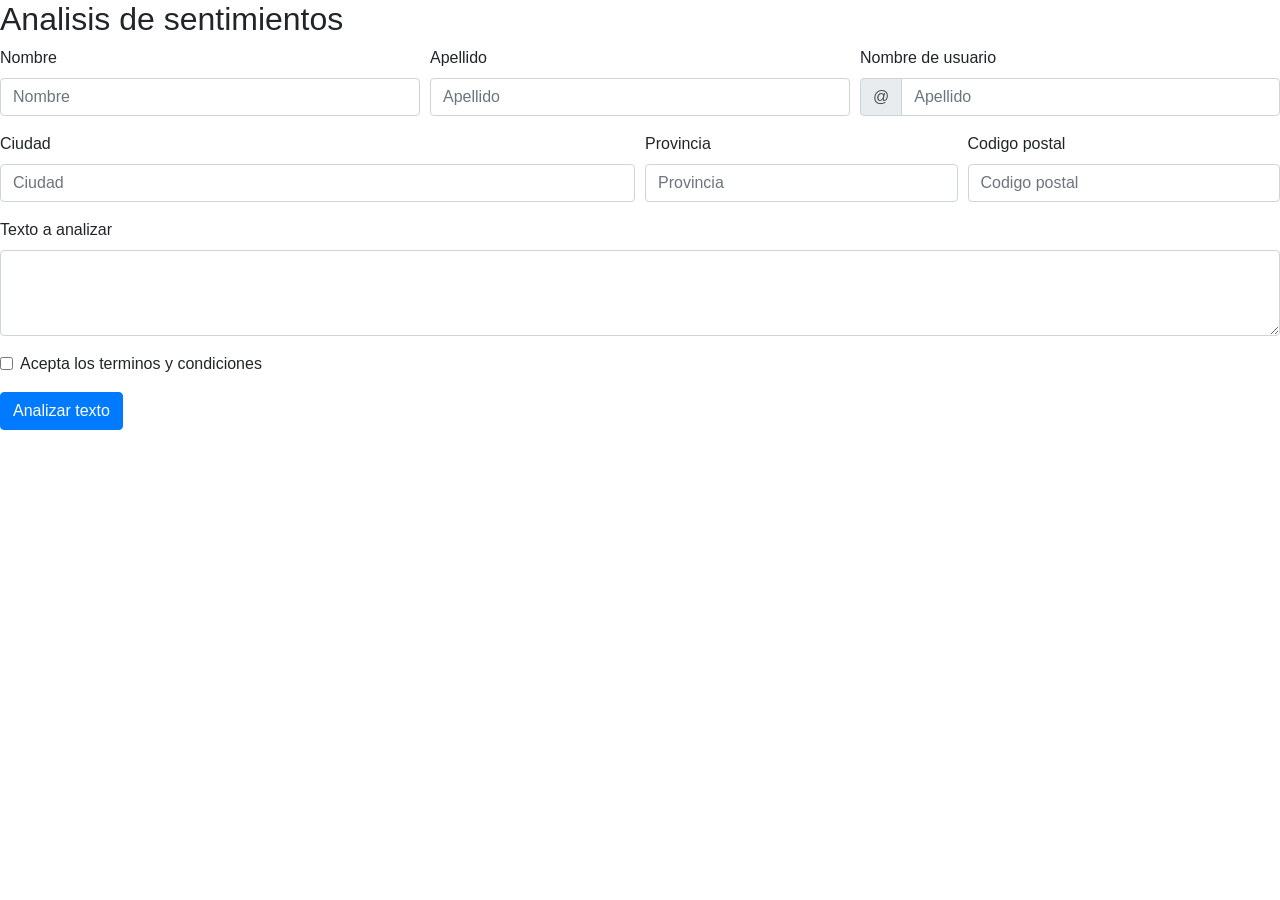
==== Java web application/Frontend/index.html @ 667a921d "[NEW] Aplicacion de java, frontend terminado" ====
<!DOCTYPE html>
<html lang="en">
  <head>
    <meta charset="UTF-8" />
    <meta name="viewport" content="width=device-width, initial-scale=1.0" />
    <link
      rel="stylesheet"
      href="https://stackpath.bootstrapcdn.com/bootstrap/4.5.2/css/bootstrap.min.css"
    />
    
    <link rel="stylesheet" href="./css/index.css" />
    <script type="module" src="./index.js"></script>
  </head>
  <body>
  </body>
</html>
---- Java web application/Frontend/css/index.css ----
.textAnalyzed{
    padding-top: 20px;
}
#txtResult{
    height: 170px;
}
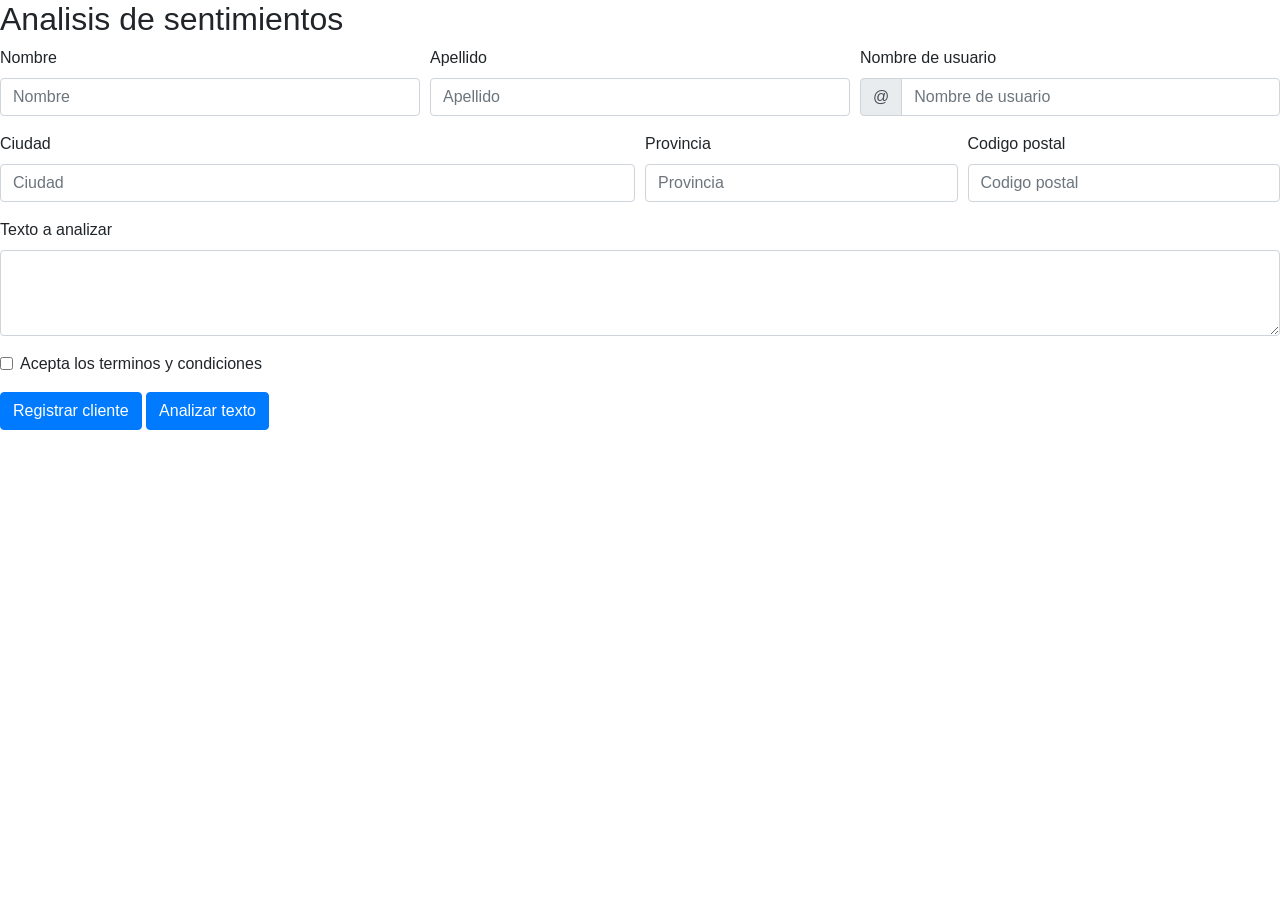
==== commit 4e26af7e: "[NEW] Controllers finished." ====
--- a/Java web application/Frontend/index.html
+++ b/Java web application/Frontend/index.html
@@ -7,10 +7,11 @@
       rel="stylesheet"
       href="https://stackpath.bootstrapcdn.com/bootstrap/4.5.2/css/bootstrap.min.css"
     />
-    
     <link rel="stylesheet" href="./css/index.css" />
     <script type="module" src="./index.js"></script>
   </head>
   <body>
+    <div class="divInscription"></div>
+    <div class="divRsult"></div>
   </body>
 </html>
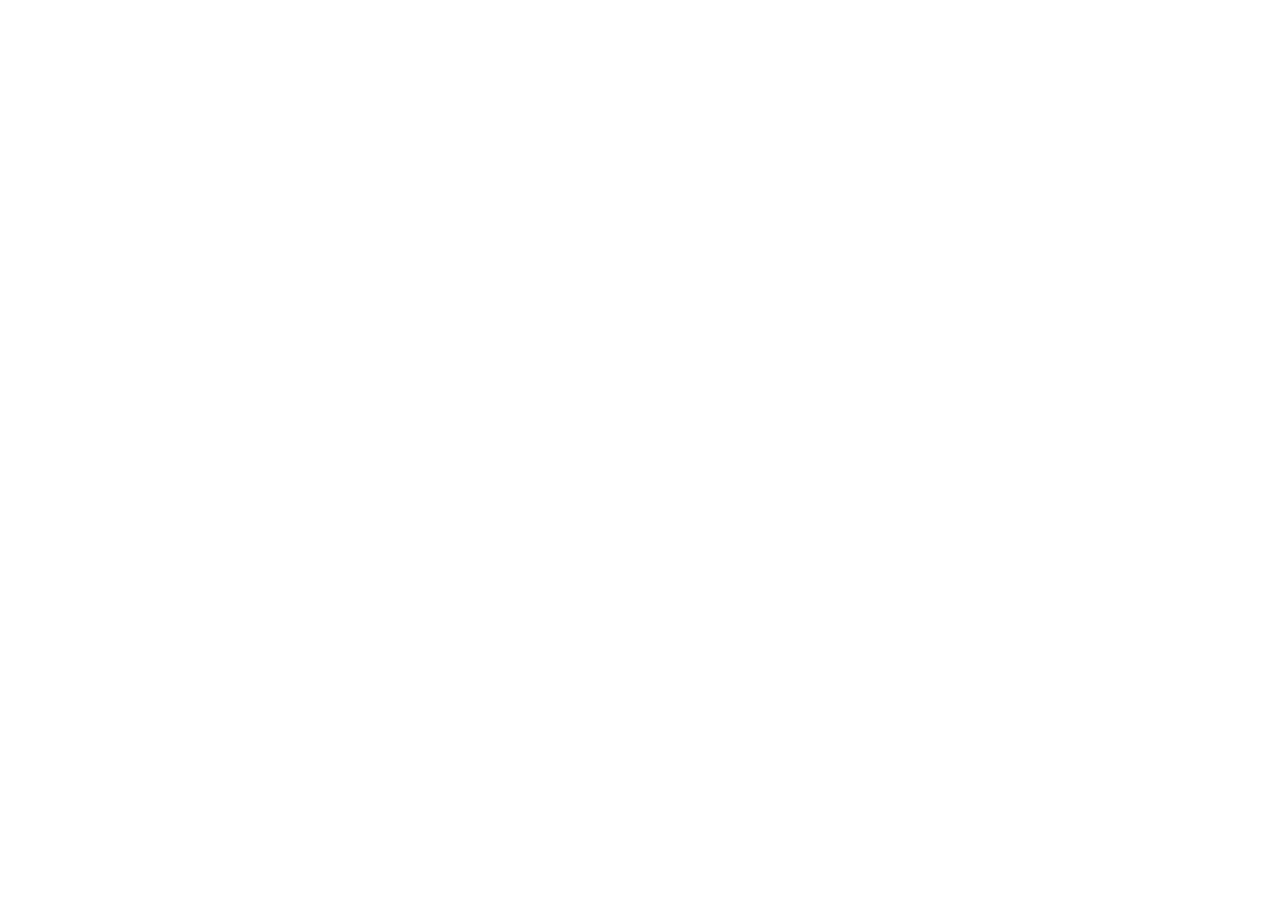
==== commit 64f9b92d: "[NEW] Test finished." ====
--- a/Java web application/Frontend/index.html
+++ b/Java web application/Frontend/index.html
@@ -12,6 +12,6 @@
   </head>
   <body>
     <div class="divInscription"></div>
-    <div class="divRsult"></div>
+    <div class="divResult"></div>
   </body>
 </html>
--- a/Java web application/Frontend/css/index.css
+++ b/Java web application/Frontend/css/index.css
@@ -3,4 +3,16 @@
 }
 #txtResult{
     height: 170px;
+}
+h2 {
+    font-size: 28px;
+    font-weight: bold;
+    color: #fff; /* Color de texto blanco */
+    background-color: goldenrod; /* Color de fondo azul */
+    padding: 10px 20px; /* Padding interno */
+    margin-bottom: 20px; /* Espacio inferior */
+    border-radius: 4px; /* Bordes redondeados */
+}
+label{
+    font-weight: bold;
 }
